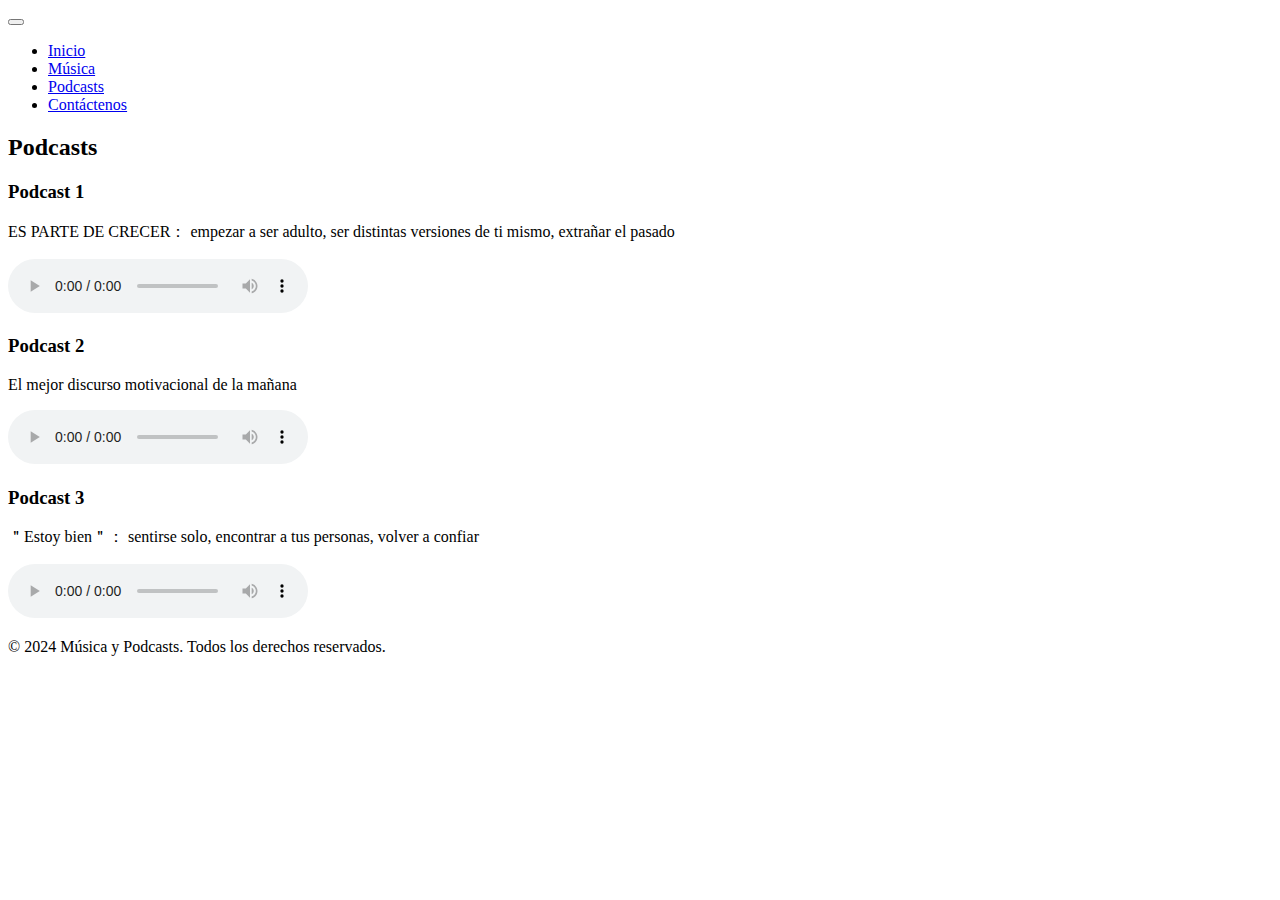
==== podcast.html @ 24038ecc "Add files via upload" ====
<!DOCTYPE html>
<html lang="es">
<head>
    <meta charset="UTF-8">
    <meta name="viewport" content="width=device-width, initial-scale=1.0">
    <title>Podcasts - Música y Podcasts</title>
    <link rel="stylesheet" href="css/style.css">
</head>
<body>
    <header>
        <button class="menu-toggle" id="menuToggle">
            <span class="bar"></span>
            <span class="bar"></span>
            <span class="bar"></span>
        </button>
        <nav id="sideNav" class="side-nav">
            <ul>
                <li><a href="inicio.html">Inicio</a></li>
                <li><a href="musica.html">Música</a></li>
                <li><a href="podcast.html">Podcasts</a></li>
                <li><a href="contacto.html">Contáctenos</a></li>
            </ul>
        </nav>
    </header>
    <main>
        <section id="podcasts" class="podcasts fade-in">
            <h2>Podcasts</h2>
            <div class="podcast-list">
                <div class="podcast">
                    <h3>Podcast 1</h3>
                    <p>ES PARTE DE CRECER： empezar a ser adulto, ser distintas versiones de ti mismo, extrañar el pasado</p>
                    <audio controls>
                        <source src="audio/ES PARTE DE CRECER： empezar a ser adulto, ser distintas versiones de ti mismo, extrañar el pasado.mp3" type="audio/mpeg">
                        Tu navegador no soporta la reproducción de audio.
                    </audio>
                </div>
                <div class="podcast">
                    <h3>Podcast 2</h3>
                    <p>El mejor discurso motivacional de la mañana</p>
                    <audio controls>
                        <source src="audio/MIRA ESTE VIDEO CADA MAÑANA - El mejor discurso motivacional de la mañana 2023.mp3" type="audio/mpeg">
                        Tu navegador no soporta la reproducción de audio.
                    </audio>
                </div>
                <div class="podcast">
                    <h3>Podcast 3</h3>
                    <p>＂Estoy bien＂： sentirse solo, encontrar a tus personas, volver a confiar</p>
                    <audio controls>
                        <source src="audio/＂Estoy bien＂： sentirse solo, encontrar a tus personas, volver a confiar - EP.46.mp3" type="audio/mpeg">
                        Tu navegador no soporta la reproducción de audio.
                    </audio>
                </div>
                <!-- Añade más podcasts según sea necesario -->
            </div>
            
            <!-- Añade más podcasts según sea necesario -->
        </div>

        <!-- Añade más podcasts según sea necesario -->
    </div>
        </section>
    </main>
    <footer>
        <p>&copy; 2024 Música y Podcasts. Todos los derechos reservados.</p>
    </footer>
    <script src="js/main.js"></script>
</body>
</html>
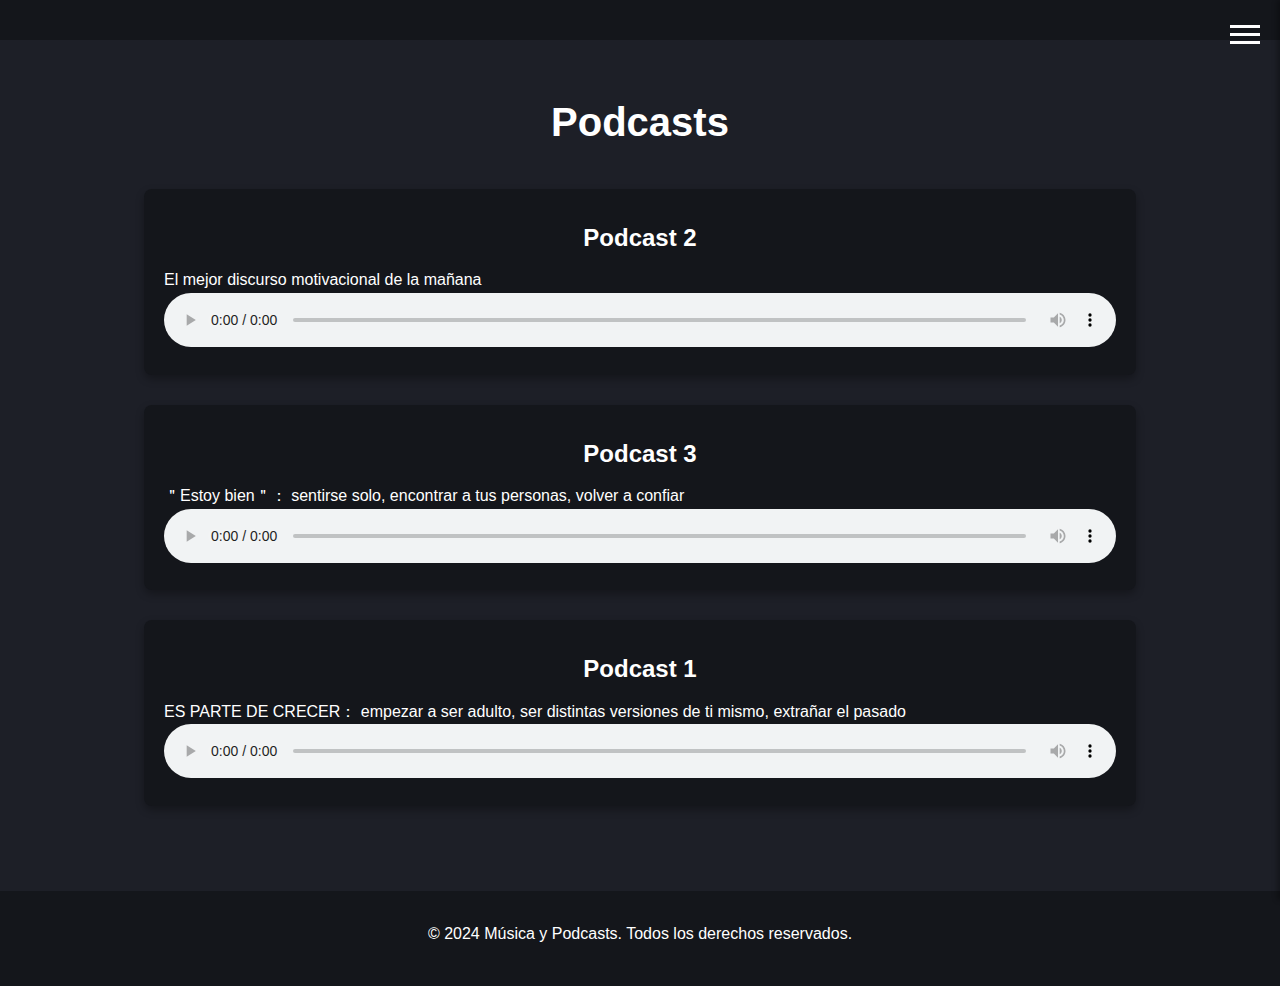
==== commit 9788ddb4: "Update podcast.html" ====
--- a/podcast.html
+++ b/podcast.html
@@ -26,14 +26,7 @@
         <section id="podcasts" class="podcasts fade-in">
             <h2>Podcasts</h2>
             <div class="podcast-list">
-                <div class="podcast">
-                    <h3>Podcast 1</h3>
-                    <p>ES PARTE DE CRECER： empezar a ser adulto, ser distintas versiones de ti mismo, extrañar el pasado</p>
-                    <audio controls>
-                        <source src="audio/ES PARTE DE CRECER： empezar a ser adulto, ser distintas versiones de ti mismo, extrañar el pasado.mp3" type="audio/mpeg">
-                        Tu navegador no soporta la reproducción de audio.
-                    </audio>
-                </div>
+               
                 <div class="podcast">
                     <h3>Podcast 2</h3>
                     <p>El mejor discurso motivacional de la mañana</p>
@@ -47,6 +40,14 @@
                     <p>＂Estoy bien＂： sentirse solo, encontrar a tus personas, volver a confiar</p>
                     <audio controls>
                         <source src="audio/＂Estoy bien＂： sentirse solo, encontrar a tus personas, volver a confiar - EP.46.mp3" type="audio/mpeg">
+                        Tu navegador no soporta la reproducción de audio.
+                    </audio>
+                </div>
+                 <div class="podcast">
+                    <h3>Podcast 1</h3>
+                    <p>ES PARTE DE CRECER： empezar a ser adulto, ser distintas versiones de ti mismo, extrañar el pasado</p>
+                    <audio controls>
+                        <source src="audio/ES PARTE DE CRECER： empezar a ser adulto, ser distintas versiones de ti mismo, extrañar el pasado.mp3" type="audio/mpeg">
                         Tu navegador no soporta la reproducción de audio.
                     </audio>
                 </div>
--- a/css/style.css
+++ b/css/style.css
@@ -0,0 +1,471 @@
+/* Reset de estilo básico */
+* {
+    margin: 0;
+    padding: 0;
+    box-sizing: border-box;
+}
+
+/* Estilo del cuerpo */
+body {
+    font-family: 'Arial', sans-serif;
+    background-color: #1d1f27;
+    color: #ffffff;
+    line-height: 1.6;
+    padding: 0;
+    margin: 0;
+}
+
+/* Estilo del encabezado */
+header {
+    background: #14161b;
+    color: #ffffff;
+    padding: 20px;
+    text-align: center;
+    position: relative;
+    width: 100%;
+}
+
+/* Botón de menú */
+.menu-toggle {
+    background: none;
+    border: none;
+    cursor: pointer;
+    position: absolute;
+    top: 20px;
+    right: 20px;
+    z-index: 1001;
+}
+
+.menu-toggle .bar {
+    display: block;
+    width: 30px;
+    height: 3px;
+    background: #ffffff;
+    margin: 5px auto;
+    transition: all 0.3s ease;
+}
+
+/* Menú lateral */
+.side-nav {
+    position: fixed;
+    top: 0;
+    right: -250px; /* Oculto por defecto */
+    width: 250px;
+    height: 100%;
+    background-color: #14161b;
+    box-shadow: -3px 0 5px rgba(0, 0, 0, 0.3);
+    transition: right 0.3s ease;
+    padding: 20px;
+    z-index: 1000;
+}
+
+.side-nav ul {
+    list-style: none;
+    padding: 0;
+    margin: 0;
+}
+
+.side-nav ul li {
+    margin: 15px 0;
+}
+
+.side-nav ul li a {
+    color: #ffffff;
+    text-decoration: none;
+    font-size: 18px;
+}
+
+.side-nav ul li a:hover {
+    color: #f39c12;
+}
+
+/* Mostrar el menú lateral cuando está activo */
+.side-nav.active {
+    right: 0;
+}
+
+/* Estilo del botón de hamburguesa cuando está activo */
+.menu-toggle.active .bar:nth-child(1) {
+    transform: rotate(45deg) translateY(8px);
+}
+
+.menu-toggle.active .bar:nth-child(2) {
+    opacity: 0;
+}
+
+.menu-toggle.active .bar:nth-child(3) {
+    transform: rotate(-45deg) translateY(-8px);
+}
+
+/* Estilo de la sección de bienvenida */
+.hero {
+    background: url('img/hero-bg.jpg') no-repeat center center/cover;
+    color: #ffffff;
+    text-align: center;
+    padding: 100px 20px 50px;
+    margin-top: 60px;
+    opacity: 0;
+    transform: translateY(50px);
+    transition: opacity 1s, transform 1s;
+}
+
+.hero.fade-in {
+    opacity: 1;
+    transform: translateY(0);
+}
+
+.hero h2 {
+    font-size: 3em;
+}
+
+.hero p {
+    font-size: 1.5em;
+}
+
+/* Estilo de la galería de música */
+.gallery {
+    padding: 50px 20px;
+    background-color: #14161b;
+    opacity: 0;
+    transform: translateY(50px);
+    transition: opacity 1s, transform 1s;
+}
+
+.gallery.fade-in {
+    opacity: 1;
+    transform: translateY(0);
+}
+
+.gallery h2 {
+    text-align: center;
+    margin-bottom: 20px;
+    font-size: 2.5em;
+}
+
+.albums {
+    display: flex;
+    flex-wrap: wrap;
+    justify-content: space-around;
+}
+
+.album {
+    background: #1d1f27;
+    margin: 15px;
+    padding: 20px;
+    border-radius: 8px;
+    box-shadow: 0 4px 8px rgba(0, 0, 0, 0.3);
+    text-align: center;
+    transition: transform 0.3s ease;
+}
+
+.album img {
+    width: 100%;
+    border-radius: 8px;
+}
+
+.album h3 {
+    margin: 10px 0;
+    font-size: 1.5em;
+}
+
+.album p {
+    font-size: 1em;
+    color: #a0a0a0;
+}
+
+.album.scale-up:hover {
+    transform: scale(1.05);
+}
+
+/* Estilo de los podcasts */
+.podcasts {
+    padding: 50px 20px;
+    background-color: #1d1f27;
+    opacity: 0;
+    transform: translateY(50px);
+    transition: opacity 1s, transform 1s;
+}
+
+.podcasts.fade-in {
+    opacity: 1;
+    transform: translateY(0);
+}
+
+.podcasts h2 {
+    text-align: center;
+    margin-bottom: 20px;
+    font-size: 2.5em;
+}
+
+.podcast-list {
+    display: flex;
+    flex-direction: column;
+    align-items: center;
+}
+
+.podcast {
+    background: #14161b;
+    margin: 15px;
+    padding: 20px;
+    border-radius: 8px;
+    box-shadow: 0 4px 8px rgba(0, 0, 0, 0.3);
+    width: 80%;
+}
+
+.podcast h3 {
+    margin: 10px 0;
+    font-size: 1.5em;
+    text-align: center;
+}
+
+audio {
+    width: 100%;
+}
+
+/* Estilo del pie de página */
+/* Estilo del pie de página */
+footer {
+    background: #14161b;
+    color: #ffffff;
+    text-align: center;
+    padding: 30px 20px;
+    margin-top: 20px;
+}
+
+footer h2 {
+    margin-bottom: 10px;
+}
+
+footer p {
+    margin-bottom: 10px;
+}
+
+footer a {
+    color: #f39c12;
+    text-decoration: none;
+}
+
+footer a:hover {
+    text-decoration: underline;
+}
+
+.social-media {
+    margin-top: 10px;
+}
+
+.social-media a {
+    margin: 0 10px;
+    display: inline-block;
+}
+
+.social-media img {
+    width: 30px;
+    height: 30px;
+    vertical-align: middle;
+}
+
+/* Estilo de la lista de canciones */
+.tracklist {
+    list-style: none;
+    padding: 0;
+    margin-top: 10px;
+}
+
+.tracklist li {
+    margin-bottom: 5px;
+}
+
+.tracklist a {
+    color: #f39c12;
+    text-decoration: none;
+    font-size: 16px;
+}
+
+.tracklist a:hover {
+    text-decoration: underline;
+}
+
+
+/* Estilo del cuerpo */
+body {
+    font-family: 'Arial', sans-serif;
+    background-color: #1d1f27;
+    color: #ffffff;
+    line-height: 1.6;
+    padding: 0;
+    margin: 0;
+}
+
+/* Estilo del encabezado */
+header {
+    background: #14161b;
+    color: #ffffff;
+    padding: 20px;
+    text-align: center;
+    position: relative;
+    width: 100%;
+}
+
+/* Botón de menú */
+.menu-toggle {
+    background: none;
+    border: none;
+    cursor: pointer;
+    position: absolute;
+    top: 20px;
+    right: 20px;
+    z-index: 1001;
+}
+
+.menu-toggle .bar {
+    display: block;
+    width: 30px;
+    height: 3px;
+    background: #ffffff;
+    margin: 5px auto;
+    transition: all 0.3s ease;
+}
+
+/* Menú lateral */
+.side-nav {
+    position: fixed;
+    top: 0;
+    right: -250px; /* Oculto por defecto */
+    width: 250px;
+    height: 100%;
+    background-color: #14161b;
+    box-shadow: -3px 0 5px rgba(0, 0, 0, 0.3);
+    transition: right 0.3s ease;
+    padding: 20px;
+    z-index: 1000;
+}
+
+.side-nav ul {
+    list-style: none;
+    padding: 0;
+    margin: 0;
+}
+
+.side-nav ul li {
+    margin: 15px 0;
+}
+
+.side-nav ul li a {
+    color: #ffffff;
+    text-decoration: none;
+    font-size: 18px;
+}
+
+.side-nav ul li a:hover {
+    color: #f39c12;
+}
+
+/* Mostrar el menú lateral cuando está activo */
+.side-nav.active {
+    right: 0;
+}
+
+/* Estilo del botón de hamburguesa cuando está activo */
+.menu-toggle.active .bar:nth-child(1) {
+    transform: rotate(45deg) translateY(8px);
+}
+
+.menu-toggle.active .bar:nth-child(2) {
+    opacity: 0;
+}
+
+.menu-toggle.active .bar:nth-child(3) {
+    transform: rotate(-45deg) translateY(-8px);
+}
+
+/* Estilo de la sección de contacto */
+.contact {
+    padding: 50px 20px;
+    background-color: #14161b;
+    color: #ffffff;
+    text-align: center;
+}
+
+.contact h2, .contact h3 {
+    margin-bottom: 20px;
+}
+
+.contact p {
+    margin-bottom: 10px;
+}
+
+.contact a {
+    color: #f39c12;
+    text-decoration: none;
+}
+
+.contact a:hover {
+    text-decoration: underline;
+}
+
+.social-media {
+    margin: 20px 0;
+}
+
+.social-media a {
+    margin: 0 10px;
+    display: inline-block;
+}
+
+.social-media img {
+    width: 30px;
+    height: 30px;
+    vertical-align: middle;
+}
+
+/* Estilo del formulario de contacto */
+form {
+    max-width: 600px;
+    margin: 0 auto;
+    text-align: left;
+    background: #1e1e24;
+    padding: 20px;
+    border-radius: 10px;
+}
+
+form label {
+    display: block;
+    margin-bottom: 5px;
+}
+
+form input, form textarea {
+    width: 100%;
+    padding: 10px;
+    margin-bottom: 15px;
+    border: none;
+    border-radius: 5px;
+    background: #2e2e34;
+    color: #ffffff;
+}
+
+form button {
+    display: block;
+    width: 100%;
+    padding: 10px;
+    background: #f39c12;
+    border: none;
+    border-radius: 5px;
+    color: #ffffff;
+    font-size: 16px;
+    cursor: pointer;
+}
+
+form button:hover {
+    background: #e67e22;
+}
+
+/* Estilo del mapa */
+.map-container {
+    margin-top: 20px;
+}
+
+.map-container iframe {
+    width: 100%;
+    border: 0;
+    border-radius: 10px;
+}
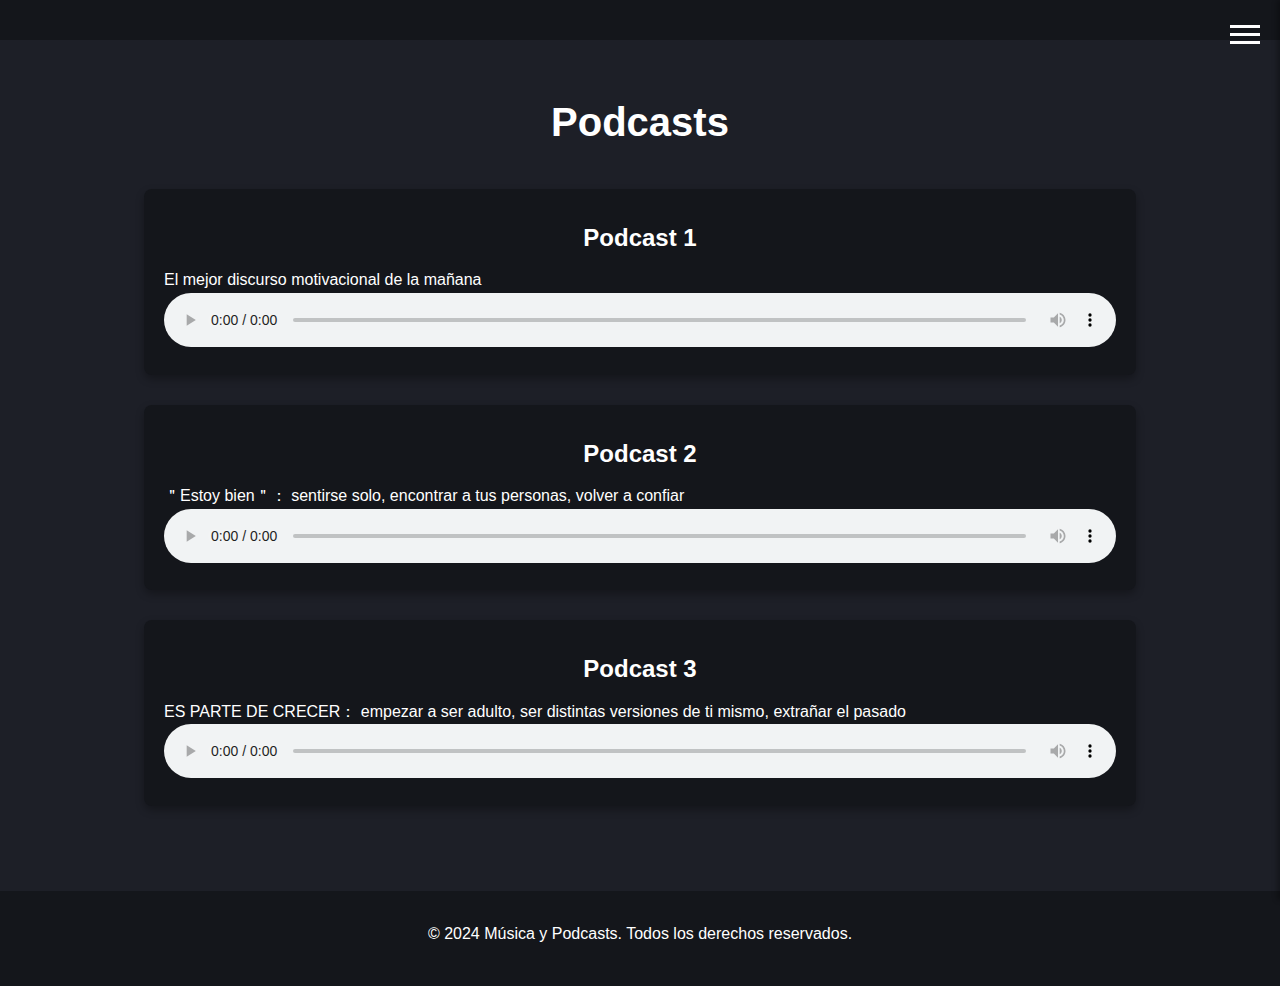
==== commit 7a5bae08: "Update podcast.html" ====
--- a/podcast.html
+++ b/podcast.html
@@ -28,7 +28,7 @@
             <div class="podcast-list">
                
                 <div class="podcast">
-                    <h3>Podcast 2</h3>
+                    <h3>Podcast 1</h3>
                     <p>El mejor discurso motivacional de la mañana</p>
                     <audio controls>
                         <source src="audio/MIRA ESTE VIDEO CADA MAÑANA - El mejor discurso motivacional de la mañana 2023.mp3" type="audio/mpeg">
@@ -36,7 +36,7 @@
                     </audio>
                 </div>
                 <div class="podcast">
-                    <h3>Podcast 3</h3>
+                    <h3>Podcast 2</h3>
                     <p>＂Estoy bien＂： sentirse solo, encontrar a tus personas, volver a confiar</p>
                     <audio controls>
                         <source src="audio/＂Estoy bien＂： sentirse solo, encontrar a tus personas, volver a confiar - EP.46.mp3" type="audio/mpeg">
@@ -44,7 +44,7 @@
                     </audio>
                 </div>
                  <div class="podcast">
-                    <h3>Podcast 1</h3>
+                    <h3>Podcast 3</h3>
                     <p>ES PARTE DE CRECER： empezar a ser adulto, ser distintas versiones de ti mismo, extrañar el pasado</p>
                     <audio controls>
                         <source src="audio/ES PARTE DE CRECER： empezar a ser adulto, ser distintas versiones de ti mismo, extrañar el pasado.mp3" type="audio/mpeg">
